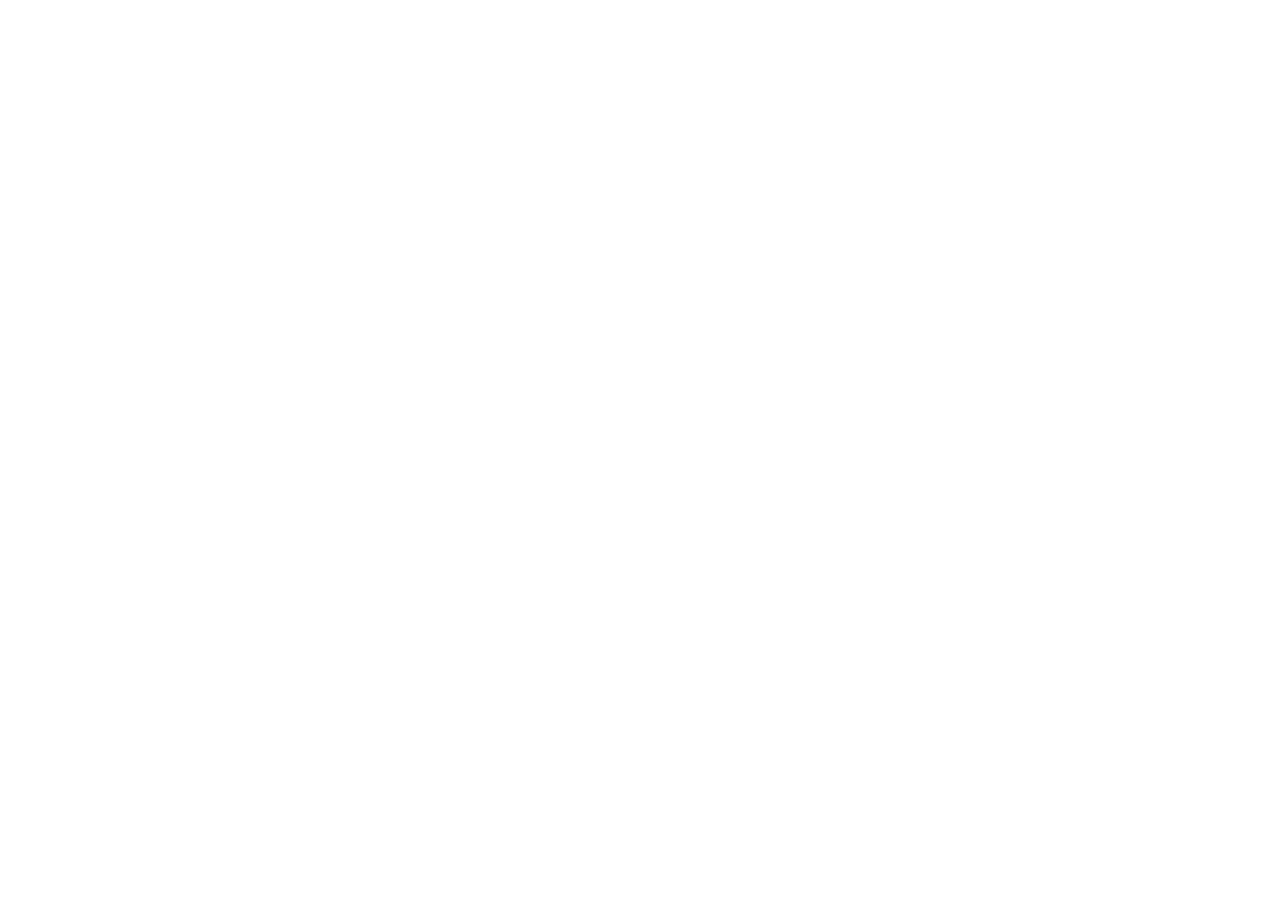
==== index.html @ 6f38f9be "index" ====
<!DOCTYPE html>
<html lang="en">
<head>
    <meta charset="UTF-8">
    <meta name="viewport" content="width=device-width, initial-scale=1.0">
    <title>Code with Dan</title>
</head>
<body>
    
</body>
</html>
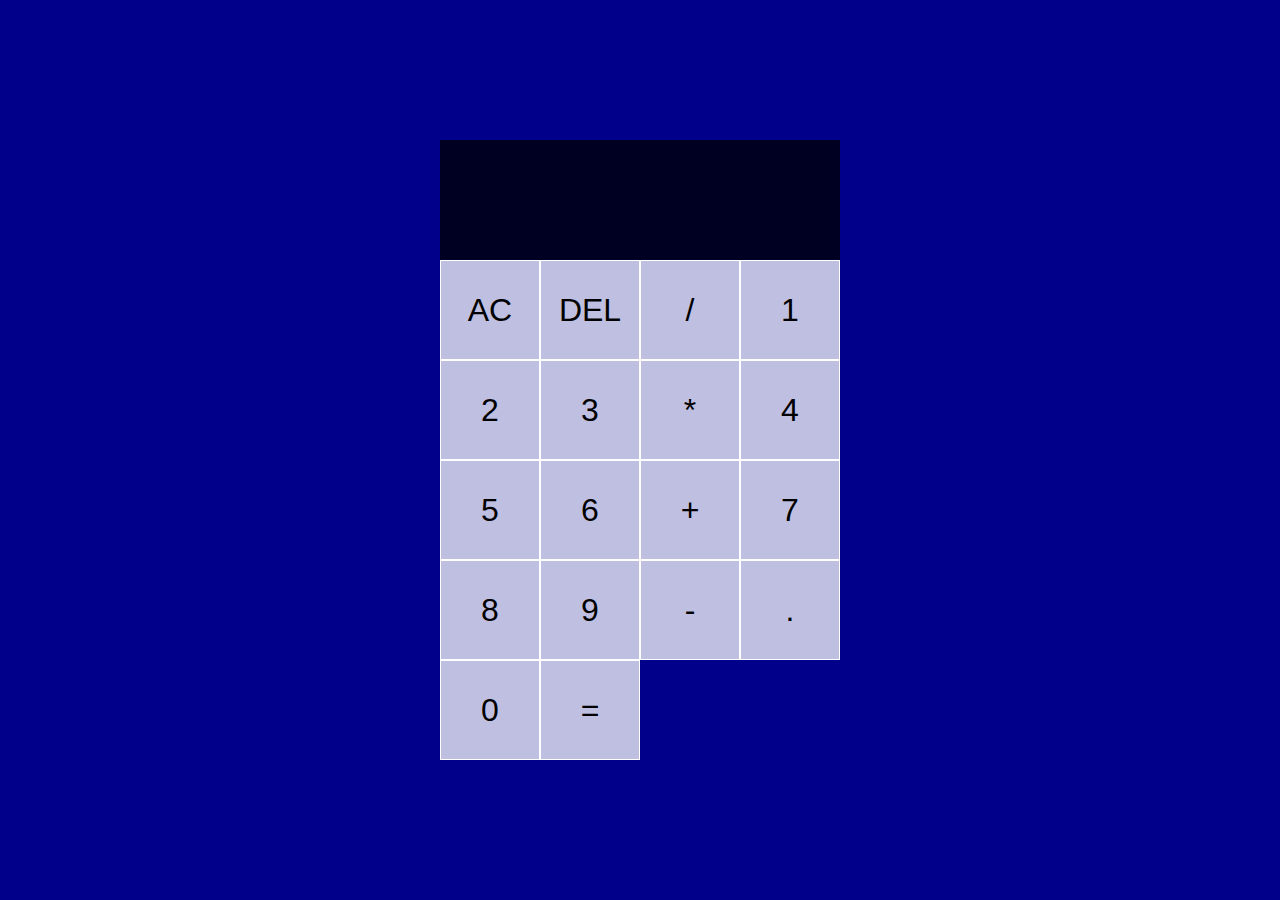
==== commit 54485e72: "html part" ====
--- a/index.html
+++ b/index.html
@@ -4,8 +4,40 @@
     <meta charset="UTF-8">
     <meta name="viewport" content="width=device-width, initial-scale=1.0">
     <title>Code with Dan</title>
+    <link rel="stylesheet" href="style.css">
 </head>
 <body>
+<div class="grid">
+    <div class="output">
+        <div data-previous class="previous">
+
+        </div>
+        <div data-current class="current">
+
+        </div>
+    </div>
+    <button data-clear class="span_two">AC</button>
+    <button data-delete>DEL</button>
+    <button data-operation >/</button>
+    <button data-number>1</button>
+    <button data-number>2</button>
+    <button data-number>3</button>
+    <button data-operation >*</button>
+    <button data-number>4</button>
+    <button data-number>5</button>
+    <button data-number>6</button>
+    <button data-operation >+</button>
+    <button data-number>7</button>
+    <button data-number>8</button>
+    <button data-number>9</button>
+    <button data-operation >-</button>
+    <button data-number>.</button>
+    <button data-number>0</button>
+    <button data-equal class="span_two equal">=</button>
+
+
+
+</div>
     
 </body>
 </html>--- a/style.css
+++ b/style.css
@@ -0,0 +1,55 @@
+*, *::before, *::after {
+    font-family: Arial, Helvetica, sans-serif;
+    }
+    body {
+      padding: 0;
+      margin: 0;
+      background: darkblue;
+    }
+    
+    .grid {
+      display: grid;
+      justify-content: center;
+      align-content: center;
+      min-height: 100vh;
+      grid-template-columns: repeat(4, 100px);
+      grid-template-rows: minmax(120px, auto) repeat(5, 100px);
+    }
+    
+    .grid > button {
+      cursor: pointer;
+      font-size: 2rem;
+      border: 1px solid white;
+      outline: none;
+      background-color: rgba(255, 255, 255, .75);
+    }
+    
+    .grid > button:hover {
+      background-color: rgba(255, 255, 255, .9);
+    }
+    
+    .two_span {
+      grid-column: span 2;
+    }
+    
+    .output {
+      grid-column: 1 / -1;
+      background-color: rgba(0, 0, 0, .75);
+      display: flex;
+      align-items: flex-end;
+      justify-content: space-around;
+      flex-direction: column;
+      padding: 10px;
+      word-wrap: break-word;
+      word-break: break-all;
+    }
+    
+    .output .previous {
+      color: rgba(255, 255, 255, .75);
+      font-size: 1.5rem;
+    }
+    
+    .output .current {
+      color: white;
+      font-size: 2.5rem;
+    }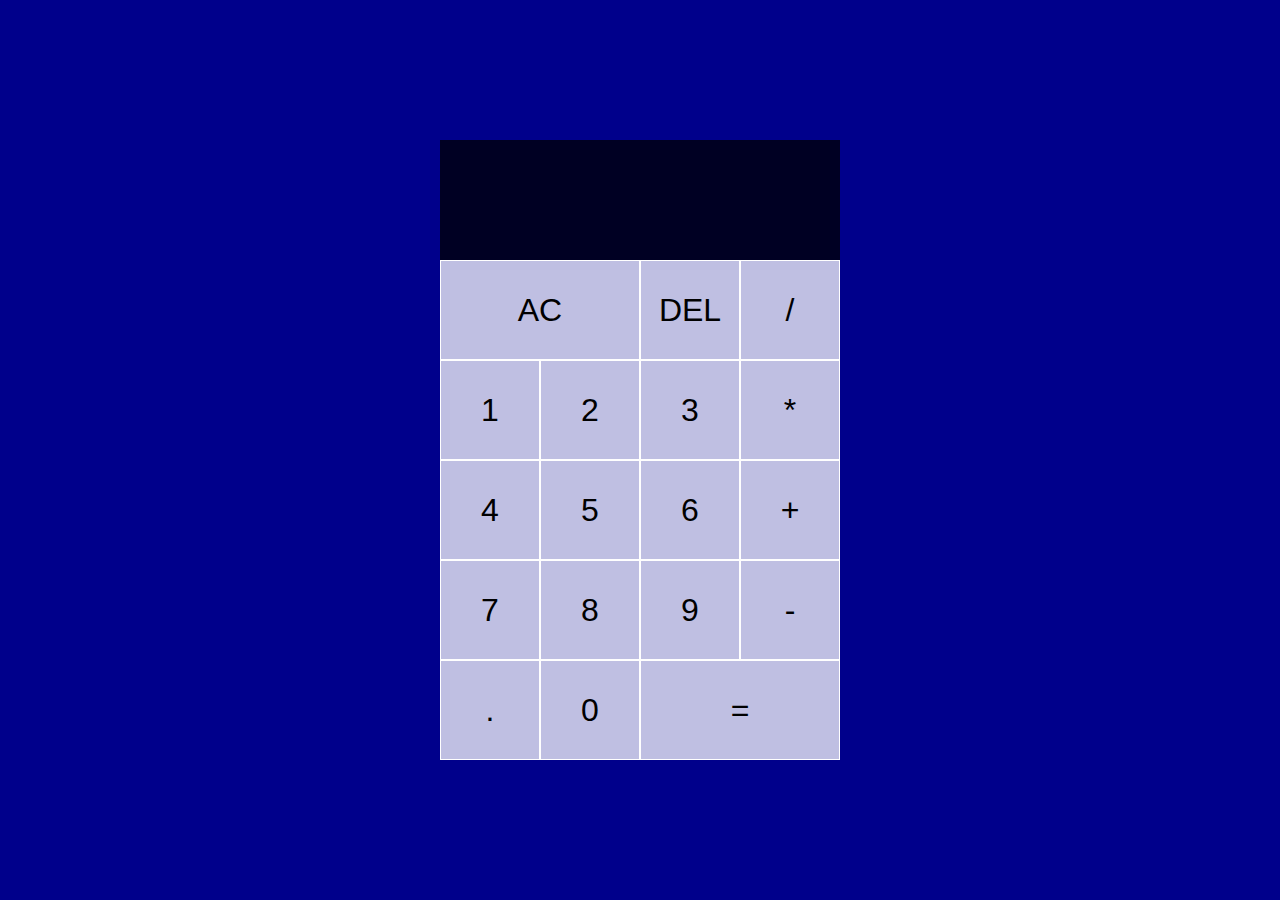
==== commit 9d6f9d51: "frontend updated" ====
--- a/index.html
+++ b/index.html
@@ -16,7 +16,7 @@
 
         </div>
     </div>
-    <button data-clear class="span_two">AC</button>
+    <button data-clear class="two_span">AC</button>
     <button data-delete>DEL</button>
     <button data-operation >/</button>
     <button data-number>1</button>
@@ -33,7 +33,7 @@
     <button data-operation >-</button>
     <button data-number>.</button>
     <button data-number>0</button>
-    <button data-equal class="span_two equal">=</button>
+    <button data-equal class="two_span equal">=</button>
 
 
 
